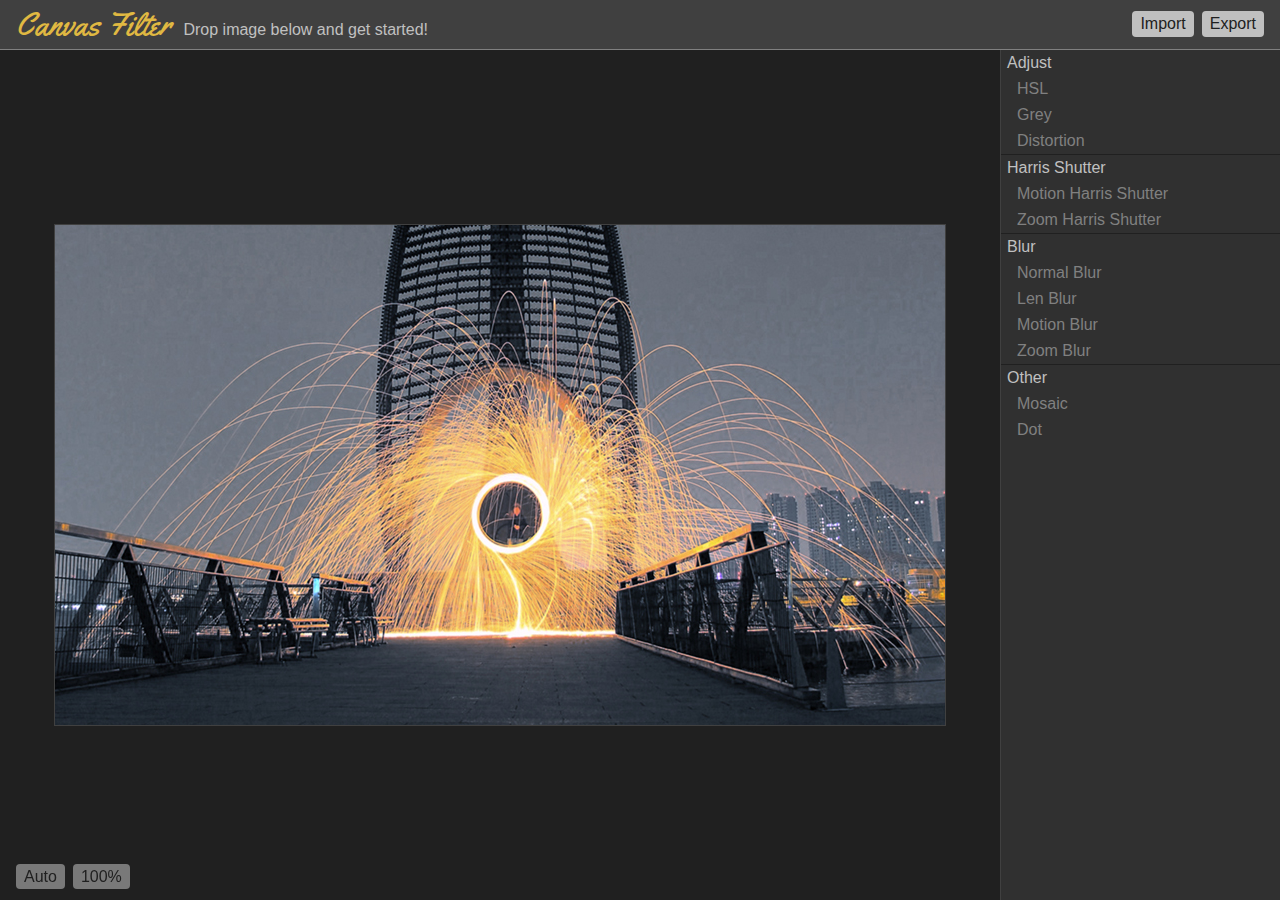
==== canvasfilter/index.html @ 86539001 "fix size = 3" ====
<!DOCTYPE html>
<html>
<head lang="en">
	<meta charset="UTF-8">
	<meta name="author" content="https://raven1996.github.io" />
	<title>Canvas Filter</title>
	<link href="css/style.css" type="text/css" rel="stylesheet"/>
	<link href="https://fonts.googleapis.com/css?family=Yellowtail" rel="stylesheet" /> 
</head>
<body>
	<div id="titlediv">
		<p id="title">Canvas Filter</p>
		<p id="instruction">Drop image below and get started!</p>
		<a id="export" onclick="exportImg()">Export</a>
		<a id="import" onclick="document.getElementById('importfile').click()">Import</a>
		<a id="saveimage" href="#" style="display:none"></a>
		<input id="importfile" style="display:none" type="file" onchange="importImg()"/>
	</div>
	<div id="belowdiv">
		<span id="imgspan">
			<div id="size">
				<a class="sizebuttom" onclick="setScaleType(1)">Auto</a><a class="sizebuttom" onclick="setScaleType(0)">100%</a>
			</div>
			<div id="drop" style="width: 100%; height: 100%;"></div>
			<canvas id="canvasshow"></canvas>
			<canvas id="canvashidden" style="display: none"></canvas>
		</span>
		<span id="ctrlspan">
			<p class="catagory">Adjust</p>
			<div class="filterdiv">
				<a class="applybuttom inactive" onclick="javascrpt:applyEffect();clickIndex(0)">apply</a>
				<p class="filtername" onclick="clickIndex(0)">HSL</p>
				<div class="ctrldiv inactive">
					<label>hue</label><input type="range" max="180" min="-180" step="1" class="div0" onchange="previewCanvas(0)" oninput="updateValues(0)"/><p class="num value0"></p><br />
					<label>saturation</label><input type="range" max="100" min="-100" step="1" class="div0" onchange="previewCanvas(0)"  oninput="updateValues(0)"/><p class="num value0"></p><br />
					<label>lightness</label><input type="range" max="100" min="-100" step="1" class="div0" onchange="previewCanvas(0)"  oninput="updateValues(0)"/><p class="num value0"></p>
				</div>
			</div>
			<div class="filterdiv">
				<a class="applybuttom inactive" onclick="applyEffect();clickIndex(1)">apply</a>
				<p class="filtername" onclick="clickIndex(1)">Grey</p>
				<div class="ctrldiv inactive">
				<label>type</label><select class="div1" onchange="previewCanvas(1)">   
					<option value="0">psychological</option>   
					<option value="1">arithmetical</option>   
				</select>
				</div>
			</div>
			<div class="filterdiv">
				<a class="applybuttom inactive" onclick="applyEffect();clickIndex(2)">apply</a>
				<p class="filtername" onclick="clickIndex(2)">Distortion</p>
				<div class="ctrldiv inactive">
					<label>strength</label><input type="range" max="0.5" min="-0.5" step="0.01" class="div2" onchange="previewCanvas(2)" oninput="updateValues(2)"/><p class="num value2"></p><br />
				</div>
			</div>
			<p class="catagory">Harris Shutter</p>
			<div class="filterdiv">
				<a class="applybuttom inactive" onclick="applyEffect();clickIndex(3)">apply</a>
				<p class="filtername" onclick="clickIndex(3)">Motion Harris Shutter</p>
				<div class="ctrldiv inactive">
					<label>length</label><input type="range" max="25" min="0" step="1" class="div3" onchange="previewCanvas(3)" oninput="updateValues(3)"/><p class="num value3"></p><br />
					<label>degree</label><input type="range" max="360" min="0" step="1" class="div3" onchange="previewCanvas(3)" oninput="updateValues(3)"/><p class="num value3"></p><br />
					<label>mask</label><select class="div3" onchange="previewCanvas(3)">   
						<option value="0">none</option>   
						<option value="1">round</option>
						<option value="2">horizontal</option>
						<option value="3">vertical</option>
					</select><br />
					<label class="center">X</label><input type="text" class="div3" onchange="previewCanvas(3)" /><label class="center">Y</label><input type="text" class="div3" onchange="previewCanvas(3)"/>
				</div>
			</div>
			<div class="filterdiv">
				<a class="applybuttom inactive" onclick="applyEffect();clickIndex(4)">apply</a>
				<p class="filtername" onclick="clickIndex(4)">Zoom Harris Shutter</p>
				<div class="ctrldiv inactive">
					<label>strength</label><input type="range" max="1" min="-1" step="0.01" class="div4" onchange="previewCanvas(4)" oninput="updateValues(4)"/><p class="num value4"></p><br />
					<label class="center">X</label><input type="text" class="div4" onchange="previewCanvas(4)" /><label class="center">Y</label><input type="text" class="div4" onchange="previewCanvas(4)"/>
				</div>
			</div>
			<p class="catagory">Blur</p>
			<div class="filterdiv">
				<a class="applybuttom inactive" onclick="applyEffect();clickIndex(5)">apply</a>
				<p class="filtername" onclick="clickIndex(5)">Normal Blur</p>
				<div class="ctrldiv inactive">
					<label>radius</label><input type="range" max="100" min="0" step="1" class="div5" onchange="previewCanvas(5)" oninput="updateValues(5)"/><p class="num value5"></p><br />
					<label title="lg(gamma)">brightness</label><input type="range" max="1" min="0" step="0.01" class="div5" onchange="previewCanvas(5)" oninput="updateValues(5)"/><p class="num value5"></p><br />
					<label>mask</label><select class="div5" onchange="previewCanvas(5)">   
						<option value="0">none</option>   
						<option value="1">round</option>
						<option value="2">horizontal</option>
						<option value="3">vertical</option>
					</select><br />
					<label>type</label><select class="div5" onchange="previewCanvas(5)">   
						<option value="0">triangular</option>   
						<option value="1">gaussian</option>
					</select><br />
					<label class="center">X</label><input type="text" class="div5" onchange="previewCanvas(5)" /><label class="center">Y</label><input type="text" class="div5" onchange="previewCanvas(5)"/>
				</div>
			</div>
			<div class="filterdiv">
				<a class="applybuttom inactive" onclick="applyEffect();clickIndex(6)">apply</a>
				<p class="filtername" onclick="clickIndex(6)">Len Blur</p>
				<div class="ctrldiv inactive">
					<label>radius</label><input type="range" max="25" min="0" step="1" class="div6" onchange="previewCanvas(6)" oninput="updateValues(6)"/><p class="num value6"></p><br />
					<label title="lg(gamma)">brightness</label><input type="range" max="1" min="0" step="0.01" class="div6" onchange="previewCanvas(6)" oninput="updateValues(6)"/><p class="num value6"></p><br />
					<label>mask</label><select class="div6" onchange="previewCanvas(6)">   
						<option value="0">none</option>   
						<option value="1">round</option>
						<option value="2">horizontal</option>
						<option value="3">vertical</option>
					</select><br />
					<label class="center">X</label><input type="text" class="div6" onchange="previewCanvas(6)" /><label class="center">Y</label><input type="text" class="div6" onchange="previewCanvas(6)"/>
				</div>
			</div>
			<div class="filterdiv">
				<a class="applybuttom inactive" onclick="applyEffect();clickIndex(7)">apply</a>
				<p class="filtername" onclick="clickIndex(7)">Motion Blur</p>
				<div class="ctrldiv inactive">
					<label>length</label><input type="range" max="100" min="0" step="1" class="div7" onchange="previewCanvas(7)" oninput="updateValues(7)"/><p class="num value7"></p><br />
					<label>degree</label><input type="range" max="180" min="0" step="1" class="div7" onchange="previewCanvas(7)" oninput="updateValues(7)"/><p class="num value7"></p><br />
					<label title="lg(gamma)">brightness</label><input type="range" max="1" min="0" step="0.01" class="div7" onchange="previewCanvas(7)" oninput="updateValues(7)"/><p class="num value7"></p><br />
					<label>mask</label><select class="div7" onchange="previewCanvas(7)">   
						<option value="0">none</option>   
						<option value="1">round</option>
						<option value="2">horizontal</option>
						<option value="3">vertical</option>
					</select><br />
					<label class="center">X</label><input type="text" class="div7" onchange="previewCanvas(7)" /><label class="center">Y</label><input type="text" class="div7" onchange="previewCanvas(7)"/>
				</div>
			</div>
			<div class="filterdiv">
				<a class="applybuttom inactive" onclick="applyEffect();clickIndex(8)">apply</a>
				<p class="filtername" onclick="clickIndex(8)">Zoom Blur</p>
				<div class="ctrldiv inactive">
					<label>strength</label><input type="range" max="1" min="0" step="0.01" class="div8" onchange="previewCanvas(8)" oninput="updateValues(8)"/><p class="num value8"></p><br />
					<label title="lg(gamma)">brightness</label><input type="range" max="1" min="0" step="0.01" class="div8" onchange="previewCanvas(8)" oninput="updateValues(8)"/><p class="num value8"></p><br />
					<label>type</label><select class="div8" onchange="previewCanvas(8)">   
						<option value="0">hard edge</option>   
						<option value="1">soft edge</option>
					</select><br />
					<label class="center">X</label><input type="text" class="div8" onchange="previewCanvas(8)" /><label class="center">Y</label><input type="text" class="div8" onchange="previewCanvas(8)"/>
				</div>
			</div>
			<p class="catagory">Other</p>
			<div class="filterdiv">
				<a class="applybuttom inactive" onclick="applyEffect();clickIndex(9)">apply</a>
				<p class="filtername" onclick="clickIndex(9)">Mosaic</p>
				<div class="ctrldiv inactive">
					<label>size</label><input type="range" max="100" min="1" step="1" class="div9" onchange="previewCanvas(9)" oninput="updateValues(9)"/><p class="num value9"></p><br />
					<label>type</label><select class="div9" onchange="previewCanvas(9)">   
						<option value="0">left-top</option>   
						<option value="1">block centered</option>
						<option value="2">cross centered</option>
					</select>
				</div>
			</div>
			<div class="filterdiv">
				<a class="applybuttom inactive" onclick="applyEffect();clickIndex(10)">apply</a>
				<p class="filtername" onclick="clickIndex(10)">Dot</p>
				<div class="ctrldiv inactive">
					<label title="even number is better">size</label><input type="range" max="20" min="2" step="1" class="div10" onchange="previewCanvas(10)" oninput="updateValues(10)"/><p class="num value10"></p><br />
					<label>type</label><select class="div10" onchange="previewCanvas(10)">   
						<option value="0">+++++</option>   
						<option value="1">×××××</option>
					</select>
				</div>
			</div>
		</span>
	</div>
	<script src="js/canvasfx.js"></script>
	<script src="js/interface.js"></script>
</body>
</html>
---- canvasfilter/css/style.css ----
body{
	background-color: #202020;
	color: #808080;
	font-family: Helvetica, Arial, sans-serif;
	margin: 0;
	height: 100%;
}

a, p, label{
	margin: 0;
	-webkit-user-select: none;
    -moz-user-select: none;
    -ms-user-select: none;
    user-select: none;
}

p{
	cursor: default;
}

a{
	text-decoration: none;
	color: #202020;
	padding: 4px 8px;
	border-radius: 4px;
	cursor: pointer;
}

#titlediv{
	width: 100%;
	height: 50px;
	padding: 3px 8px;
	border-bottom: 1px solid #808080;
	background-color: #404040;
	overflow: hidden;
	z-index: 10;
	box-sizing: border-box;
}

#title{
	font-family: 'Yellowtail', Helvetica, Arial, sans-serif;
	font-size: 32px;
	display: inline;
	color: #e0b942;
	margin: 0 8px;
}

#instruction{
	font-size: 1em;
	display: inline;
	color: #c0c0c0;
}

#export, #import{
	background-color: #c0c0c0;
	float: right;
	margin: 8px 8px auto 0px;
}

#export:hover, #import:hover{
	background-color: #e0b942;
}

#belowdiv{
	position: absolute;
    top: 50px;
    bottom: 0;
	width: 100%;
}

#imgspan{
	position: absolute;
    right: 280px;
	left: 0px;
	height: 100%;
	overflow: hidden;
}

#canvasshow{
	position: absolute;
	top: 50%;
	left: 50%;
	transform: translate(-50%, -50%);
	z-index: -10;
	border: #404040 1px solid;
	transition: width 0.2s, height 0.2s;
	-webkit-transition: width 0.2s, height 0.2s;
	-moz-transition: width 0.2s, height 0.2s;
	-o-transition: width 0.2s, height 0.2s;
}

#ctrlspan{
	width: 280px;
	height: 100%;
	background-color: #303030;
	margin: 0px;
	float: right;
	border-left: 1px solid #404040;
	overflow: hidden;
	box-sizing: border-box;
}

#size{
	position: absolute;
	bottom: 0;
	left: 8px;
	padding: 12px 8px 0px 0px;
	height: 32px;
}

.sizebuttom{
	background-color: rgba(255, 255, 255, 0.4);
	margin: auto 0px auto 8px;
	line-height: 12px;
	z-index: 10;
}

.sizebuttom:hover{
	background-color: rgba(255, 255, 255, 0.6);
}

.catagory{
	padding: 4px 6px 4px 6px;
	border-top: 1px solid #202020;
	color: #c0c0c0;
}

#ctrlspan p:first-child{
	border: none;
}

.filterdiv{
	width: 100%;
}

.filtername{
	padding: 4px 0px 4px 16px;
	cursor: pointer;
}

.filtername:hover{
	color: #e0b942;
}

.applybuttom{
	margin: 0px 16px;
	padding: 0;
	float: right;
	text-decoration: underline;
	color: #808080;
}

.applybuttom:hover{
	color: #c0c0c0;
}

.ctrldiv{
	width: 100%;
	padding: 4px 0px 4px 32px;
	background-color: #404040;
}

input[type="range"]{
	-webkit-appearance: none;
	-moz-appearance: none;
	appearance: none;
	background-color: rgba(0, 0, 0, 0);
	width: 120px;
	margin: 0px 4px -2px 4px;
	height: 12px;
}

input[type=range]::-webkit-slider-runnable-track {
	-webkit-appearance: none;
    height: 1px;
	margin-bottom: 0px;
    background-color: #808080;
}

input[type=range]::-moz-range-track {
	-moz-appearance: none;
    height: 1px;
	margin-bottom: 0px;
    background-color: #808080;
}

input[type=range]::-webkit-slider-thumb{
    -webkit-appearance: none;
    height: 14px;
    width: 14px;
    margin-top: -6px; /*使滑块超出轨道部分的偏移量相等*/
    background: #404040; 
    border-radius: 50%; /*外观设置为圆形*/
    border: solid 1px #808080; /*设置边框*/
}

input[type=range]::-moz-range-thumb{
    -moz-appearance:none;
    width: 12px;
	height: 12px;
    margin-top: -5px; /*使滑块超出轨道部分的偏移量相等*/
    background: #404040; 
    border-radius: 50%; /*外观设置为圆形*/
    border: solid 1px #808080; /*设置边框*/
}

input[type=range]:focus{
    outline: none;
}

input[type=text]
{
	outline: none;
	color: #808080;
	background-color: #404040;
	font-family: Helvetica, Arial, sans-serif;
	font-size: 16px;
	border: solid 1px #808080;
	width: 56px;
	padding: 1px 4px;
	margin: 0px 24px 0px 0px;
}

label{
	width: 72px;
	line-height: 16px;
	padding: 4px 0px;
	display: inline-block;
}

.center{
	width: 24px;
	line-height: 16px;
	padding: 4px 0px;
	display: inline-block;
}

.num{
	width: 36px;
	text-align: center;
	display: inline-block;
}

.inactive{
	display: none;
}

.hover{
	background-color: rgba(255, 255, 255, 0.1);
}

select{
	color: #808080;
	background-color: #404040;
	font-family: Helvetica, Arial, sans-serif;
	font-size: 16px;
	border: solid 1px #808080;
	width: 150px;
	margin: 0px 6px 0px 6px;
}

select:focus{
    outline: none;
}
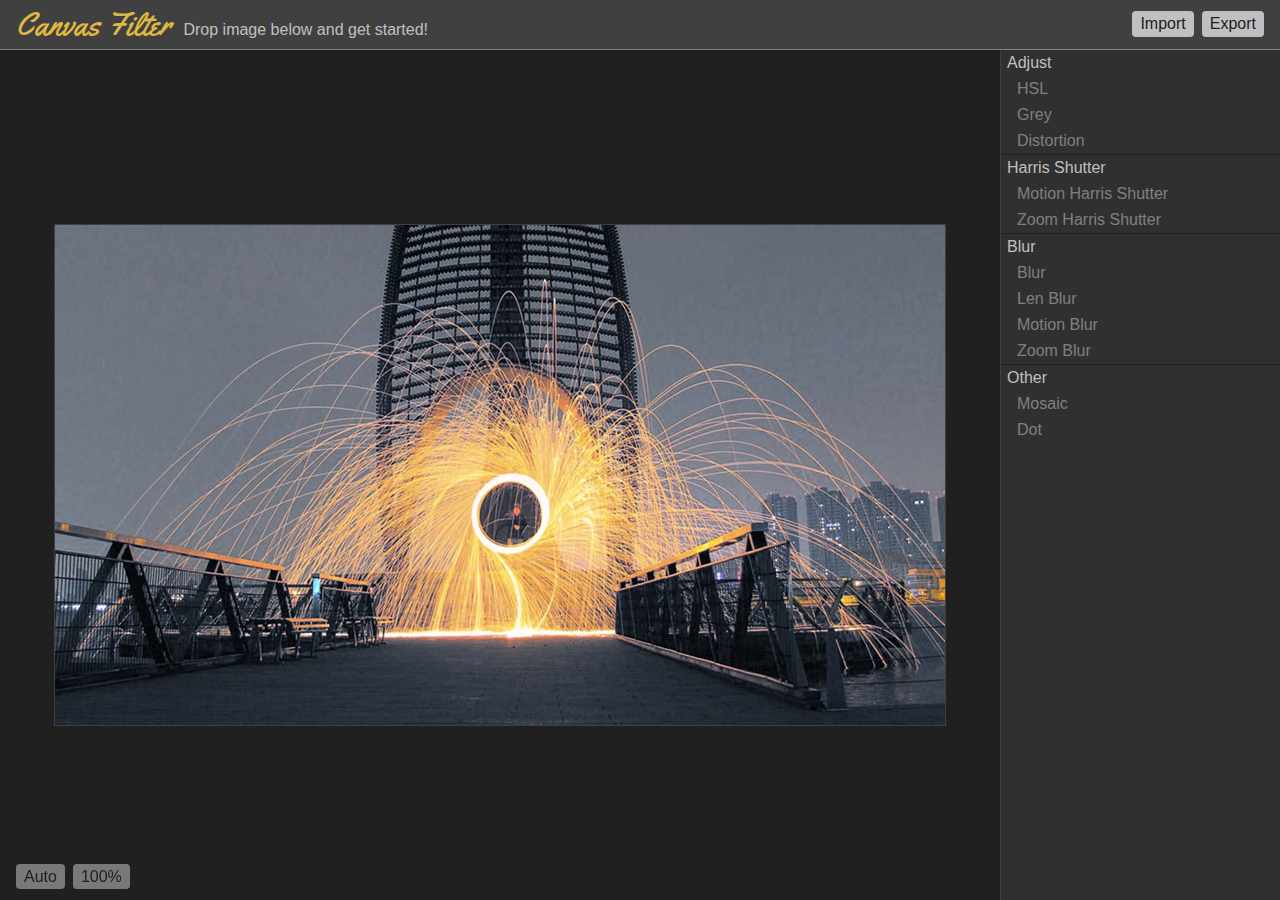
==== commit 9bae5808: "big update" ====
--- a/canvasfilter/index.html
+++ b/canvasfilter/index.html
@@ -28,7 +28,7 @@
 		<span id="ctrlspan">
 			<p class="catagory">Adjust</p>
 			<div class="filterdiv">
-				<a class="applybuttom inactive" onclick="javascrpt:applyEffect();clickIndex(0)">apply</a>
+				<a class="applybuttom inactive" onclick="javascrpt:applyEffect();resetValues(0);clickIndex(0)">apply</a>
 				<p class="filtername" onclick="clickIndex(0)">HSL</p>
 				<div class="ctrldiv inactive">
 					<label>hue</label><input type="range" max="180" min="-180" step="1" class="div0" onchange="previewCanvas(0)" oninput="updateValues(0)"/><p class="num value0"></p><br />
@@ -37,7 +37,7 @@
 				</div>
 			</div>
 			<div class="filterdiv">
-				<a class="applybuttom inactive" onclick="applyEffect();clickIndex(1)">apply</a>
+				<a class="applybuttom inactive" onclick="applyEffect();resetValues(1);clickIndex(1)">apply</a>
 				<p class="filtername" onclick="clickIndex(1)">Grey</p>
 				<div class="ctrldiv inactive">
 				<label>type</label><select class="div1" onchange="previewCanvas(1)">   
@@ -47,7 +47,7 @@
 				</div>
 			</div>
 			<div class="filterdiv">
-				<a class="applybuttom inactive" onclick="applyEffect();clickIndex(2)">apply</a>
+				<a class="applybuttom inactive" onclick="applyEffect();resetValues(2);clickIndex(2)">apply</a>
 				<p class="filtername" onclick="clickIndex(2)">Distortion</p>
 				<div class="ctrldiv inactive">
 					<label>strength</label><input type="range" max="0.5" min="-0.5" step="0.01" class="div2" onchange="previewCanvas(2)" oninput="updateValues(2)"/><p class="num value2"></p><br />
@@ -55,10 +55,10 @@
 			</div>
 			<p class="catagory">Harris Shutter</p>
 			<div class="filterdiv">
-				<a class="applybuttom inactive" onclick="applyEffect();clickIndex(3)">apply</a>
+				<a class="applybuttom inactive" onclick="applyEffect();resetValues(3);clickIndex(3)">apply</a>
 				<p class="filtername" onclick="clickIndex(3)">Motion Harris Shutter</p>
 				<div class="ctrldiv inactive">
-					<label>length</label><input type="range" max="25" min="0" step="1" class="div3" onchange="previewCanvas(3)" oninput="updateValues(3)"/><p class="num value3"></p><br />
+					<label>length</label><input type="range" max="25" min="1" step="1" class="div3" onchange="previewCanvas(3)" oninput="updateValues(3)"/><p class="num value3"></p><br />
 					<label>degree</label><input type="range" max="360" min="0" step="1" class="div3" onchange="previewCanvas(3)" oninput="updateValues(3)"/><p class="num value3"></p><br />
 					<label>mask</label><select class="div3" onchange="previewCanvas(3)">   
 						<option value="0">none</option>   
@@ -70,7 +70,7 @@
 				</div>
 			</div>
 			<div class="filterdiv">
-				<a class="applybuttom inactive" onclick="applyEffect();clickIndex(4)">apply</a>
+				<a class="applybuttom inactive" onclick="applyEffect();resetValues(4);clickIndex(4)">apply</a>
 				<p class="filtername" onclick="clickIndex(4)">Zoom Harris Shutter</p>
 				<div class="ctrldiv inactive">
 					<label>strength</label><input type="range" max="1" min="-1" step="0.01" class="div4" onchange="previewCanvas(4)" oninput="updateValues(4)"/><p class="num value4"></p><br />
@@ -79,11 +79,11 @@
 			</div>
 			<p class="catagory">Blur</p>
 			<div class="filterdiv">
-				<a class="applybuttom inactive" onclick="applyEffect();clickIndex(5)">apply</a>
-				<p class="filtername" onclick="clickIndex(5)">Normal Blur</p>
+				<a class="applybuttom inactive" onclick="applyEffect();resetValues(5);clickIndex(5)">apply</a>
+				<p class="filtername" onclick="clickIndex(5)">Blur</p>
 				<div class="ctrldiv inactive">
-					<label>radius</label><input type="range" max="100" min="0" step="1" class="div5" onchange="previewCanvas(5)" oninput="updateValues(5)"/><p class="num value5"></p><br />
-					<label title="lg(gamma)">brightness</label><input type="range" max="1" min="0" step="0.01" class="div5" onchange="previewCanvas(5)" oninput="updateValues(5)"/><p class="num value5"></p><br />
+					<label>radius</label><input type="range" max="100" min="1" step="1" class="div5" onchange="previewCanvas(5)" oninput="updateValues(5)"/><p class="num value5"></p><br />
+					<label>gamma</label><input type="range" max="5" min="1" step="0.1" class="div5" onchange="previewCanvas(5)" oninput="updateValues(5)"/><p class="num value5"></p><br />
 					<label>mask</label><select class="div5" onchange="previewCanvas(5)">   
 						<option value="0">none</option>   
 						<option value="1">round</option>
@@ -91,18 +91,19 @@
 						<option value="3">vertical</option>
 					</select><br />
 					<label>type</label><select class="div5" onchange="previewCanvas(5)">   
-						<option value="0">triangular</option>   
-						<option value="1">gaussian</option>
+						<option value="0">boxy</option>   
+						<option value="1">triangular</option>
+						<option value="2">gaussian</option>
 					</select><br />
 					<label class="center">X</label><input type="text" class="div5" onchange="previewCanvas(5)" /><label class="center">Y</label><input type="text" class="div5" onchange="previewCanvas(5)"/>
 				</div>
 			</div>
 			<div class="filterdiv">
-				<a class="applybuttom inactive" onclick="applyEffect();clickIndex(6)">apply</a>
+				<a class="applybuttom inactive" onclick="applyEffect();resetValues(6);clickIndex(6)">apply</a>
 				<p class="filtername" onclick="clickIndex(6)">Len Blur</p>
 				<div class="ctrldiv inactive">
-					<label>radius</label><input type="range" max="25" min="0" step="1" class="div6" onchange="previewCanvas(6)" oninput="updateValues(6)"/><p class="num value6"></p><br />
-					<label title="lg(gamma)">brightness</label><input type="range" max="1" min="0" step="0.01" class="div6" onchange="previewCanvas(6)" oninput="updateValues(6)"/><p class="num value6"></p><br />
+					<label>radius</label><input type="range" max="25" min="1" step="1" class="div6" onchange="previewCanvas(6)" oninput="updateValues(6)"/><p class="num value6"></p><br />
+					<label>gamma</label><input type="range" max="5" min="1" step="0.1" class="div6" onchange="previewCanvas(6)" oninput="updateValues(6)"/><p class="num value6"></p><br />
 					<label>mask</label><select class="div6" onchange="previewCanvas(6)">   
 						<option value="0">none</option>   
 						<option value="1">round</option>
@@ -113,12 +114,12 @@
 				</div>
 			</div>
 			<div class="filterdiv">
-				<a class="applybuttom inactive" onclick="applyEffect();clickIndex(7)">apply</a>
+				<a class="applybuttom inactive" onclick="applyEffect();resetValues(7);clickIndex(7)">apply</a>
 				<p class="filtername" onclick="clickIndex(7)">Motion Blur</p>
 				<div class="ctrldiv inactive">
-					<label>length</label><input type="range" max="100" min="0" step="1" class="div7" onchange="previewCanvas(7)" oninput="updateValues(7)"/><p class="num value7"></p><br />
+					<label>length</label><input type="range" max="100" min="1" step="1" class="div7" onchange="previewCanvas(7)" oninput="updateValues(7)"/><p class="num value7"></p><br />
 					<label>degree</label><input type="range" max="180" min="0" step="1" class="div7" onchange="previewCanvas(7)" oninput="updateValues(7)"/><p class="num value7"></p><br />
-					<label title="lg(gamma)">brightness</label><input type="range" max="1" min="0" step="0.01" class="div7" onchange="previewCanvas(7)" oninput="updateValues(7)"/><p class="num value7"></p><br />
+					<label>gamma</label><input type="range" max="5" min="1" step="0.1" class="div7" onchange="previewCanvas(7)" oninput="updateValues(7)"/><p class="num value7"></p><br />
 					<label>mask</label><select class="div7" onchange="previewCanvas(7)">   
 						<option value="0">none</option>   
 						<option value="1">round</option>
@@ -129,11 +130,11 @@
 				</div>
 			</div>
 			<div class="filterdiv">
-				<a class="applybuttom inactive" onclick="applyEffect();clickIndex(8)">apply</a>
+				<a class="applybuttom inactive" onclick="applyEffect();resetValues(8);clickIndex(8)">apply</a>
 				<p class="filtername" onclick="clickIndex(8)">Zoom Blur</p>
 				<div class="ctrldiv inactive">
 					<label>strength</label><input type="range" max="1" min="0" step="0.01" class="div8" onchange="previewCanvas(8)" oninput="updateValues(8)"/><p class="num value8"></p><br />
-					<label title="lg(gamma)">brightness</label><input type="range" max="1" min="0" step="0.01" class="div8" onchange="previewCanvas(8)" oninput="updateValues(8)"/><p class="num value8"></p><br />
+					<label>gamma</label><input type="range" max="5" min="1" step="0.1" class="div8" onchange="previewCanvas(8)" oninput="updateValues(8)"/><p class="num value8"></p><br />
 					<label>type</label><select class="div8" onchange="previewCanvas(8)">   
 						<option value="0">hard edge</option>   
 						<option value="1">soft edge</option>
@@ -143,10 +144,11 @@
 			</div>
 			<p class="catagory">Other</p>
 			<div class="filterdiv">
-				<a class="applybuttom inactive" onclick="applyEffect();clickIndex(9)">apply</a>
+				<a class="applybuttom inactive" onclick="applyEffect();resetValues(9);clickIndex(9)">apply</a>
 				<p class="filtername" onclick="clickIndex(9)">Mosaic</p>
 				<div class="ctrldiv inactive">
 					<label>size</label><input type="range" max="100" min="1" step="1" class="div9" onchange="previewCanvas(9)" oninput="updateValues(9)"/><p class="num value9"></p><br />
+					<label>gamma</label><input type="range" max="5" min="1" step="0.1" class="div9" onchange="previewCanvas(9)" oninput="updateValues(9)"/><p class="num value9"></p><br />
 					<label>type</label><select class="div9" onchange="previewCanvas(9)">   
 						<option value="0">left-top</option>   
 						<option value="1">block centered</option>
@@ -155,7 +157,7 @@
 				</div>
 			</div>
 			<div class="filterdiv">
-				<a class="applybuttom inactive" onclick="applyEffect();clickIndex(10)">apply</a>
+				<a class="applybuttom inactive" onclick="applyEffect();resetValues(10);clickIndex(10)">apply</a>
 				<p class="filtername" onclick="clickIndex(10)">Dot</p>
 				<div class="ctrldiv inactive">
 					<label title="even number is better">size</label><input type="range" max="20" min="2" step="1" class="div10" onchange="previewCanvas(10)" oninput="updateValues(10)"/><p class="num value10"></p><br />
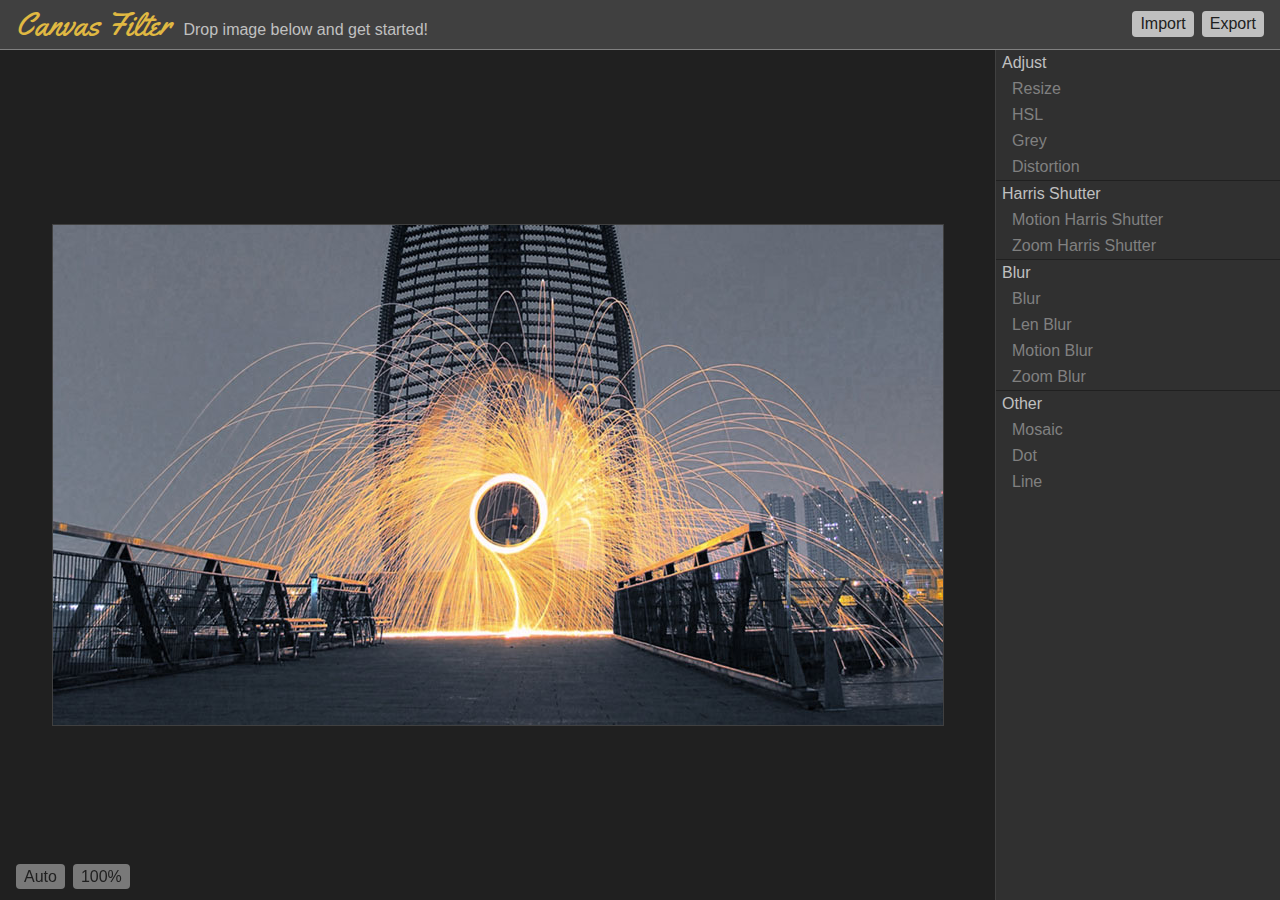
==== commit b86e4f29: "Resize Function" ====
--- a/canvasfilter/index.html
+++ b/canvasfilter/index.html
@@ -28,142 +28,163 @@
 		<span id="ctrlspan">
 			<p class="catagory">Adjust</p>
 			<div class="filterdiv">
-				<a class="applybuttom inactive" onclick="javascrpt:applyEffect();resetValues(0);clickIndex(0)">apply</a>
-				<p class="filtername" onclick="clickIndex(0)">HSL</p>
+				<a class="applybuttom inactive" onclick="applyEffect();resetValues(0);clickIndex(0)">apply</a>
+				<p class="filtername" onclick="clickIndex(0)">Resize</p>
 				<div class="ctrldiv inactive">
-					<label>hue</label><input type="range" max="180" min="-180" step="1" class="div0" onchange="previewCanvas(0)" oninput="updateValues(0)"/><p class="num value0"></p><br />
-					<label>saturation</label><input type="range" max="100" min="-100" step="1" class="div0" onchange="previewCanvas(0)"  oninput="updateValues(0)"/><p class="num value0"></p><br />
-					<label>lightness</label><input type="range" max="100" min="-100" step="1" class="div0" onchange="previewCanvas(0)"  oninput="updateValues(0)"/><p class="num value0"></p>
+					<label class="center">W</label><input type="text" class="div0" onchange="updateWH(0);previewCanvas(0)" /><label class="center">H</label><input type="text" class="div0" onchange="updateWH(1);previewCanvas(0)"/><br />
+					<label>gamma</label><input type="range" max="5" min="0.2" step="0.1" class="div0" onchange="previewCanvas(0)" oninput="updateValues(0)"/><p class="num value0"></p>
 				</div>
 			</div>
 			<div class="filterdiv">
 				<a class="applybuttom inactive" onclick="applyEffect();resetValues(1);clickIndex(1)">apply</a>
-				<p class="filtername" onclick="clickIndex(1)">Grey</p>
+				<p class="filtername" onclick="clickIndex(1)">HSL</p>
 				<div class="ctrldiv inactive">
-				<label>type</label><select class="div1" onchange="previewCanvas(1)">   
-					<option value="0">psychological</option>   
-					<option value="1">arithmetical</option>   
+					<label>hue</label><input type="range" max="180" min="-180" step="1" class="div1" onchange="previewCanvas(1)" oninput="updateValues(1)"/><p class="num value1"></p><br />
+					<label>saturation</label><input type="range" max="100" min="-100" step="1" class="div1" onchange="previewCanvas(1)"  oninput="updateValues(1)"/><p class="num value1"></p><br />
+					<label>lightness</label><input type="range" max="100" min="-100" step="1" class="div1" onchange="previewCanvas(1)"  oninput="updateValues(1)"/><p class="num value1"></p>
+				</div>
+			</div>
+			<div class="filterdiv">
+				<a class="applybuttom inactive" onclick="applyEffect();resetValues(2);clickIndex(2)">apply</a>
+				<p class="filtername" onclick="clickIndex(2)">Grey</p>
+				<div class="ctrldiv inactive">
+				<label>type</label><select class="div2" onchange="previewCanvas(2)">   
+					<option value="0">psychological</option>
+					<option value="1">arithmetical</option>
 				</select>
 				</div>
 			</div>
 			<div class="filterdiv">
-				<a class="applybuttom inactive" onclick="applyEffect();resetValues(2);clickIndex(2)">apply</a>
-				<p class="filtername" onclick="clickIndex(2)">Distortion</p>
+				<a class="applybuttom inactive" onclick="applyEffect();resetValues(3);clickIndex(3)">apply</a>
+				<p class="filtername" onclick="clickIndex(3)">Distortion</p>
 				<div class="ctrldiv inactive">
-					<label>strength</label><input type="range" max="0.5" min="-0.5" step="0.01" class="div2" onchange="previewCanvas(2)" oninput="updateValues(2)"/><p class="num value2"></p><br />
+					<label>strength</label><input type="range" max="0.5" min="-0.5" step="0.01" class="div3" onchange="previewCanvas(3)" oninput="updateValues(3)"/><p class="num value3"></p><br />
 				</div>
 			</div>
 			<p class="catagory">Harris Shutter</p>
 			<div class="filterdiv">
-				<a class="applybuttom inactive" onclick="applyEffect();resetValues(3);clickIndex(3)">apply</a>
-				<p class="filtername" onclick="clickIndex(3)">Motion Harris Shutter</p>
+				<a class="applybuttom inactive" onclick="applyEffect();resetValues(4);clickIndex(4)">apply</a>
+				<p class="filtername" onclick="clickIndex(4)">Motion Harris Shutter</p>
 				<div class="ctrldiv inactive">
-					<label>length</label><input type="range" max="25" min="1" step="1" class="div3" onchange="previewCanvas(3)" oninput="updateValues(3)"/><p class="num value3"></p><br />
-					<label>degree</label><input type="range" max="360" min="0" step="1" class="div3" onchange="previewCanvas(3)" oninput="updateValues(3)"/><p class="num value3"></p><br />
-					<label>mask</label><select class="div3" onchange="previewCanvas(3)">   
-						<option value="0">none</option>   
+					<label>length</label><input type="range" max="25" min="1" step="1" class="div4" onchange="previewCanvas(4)" oninput="updateValues(4)"/><p class="num value4"></p><br />
+					<label>degree</label><input type="range" max="360" min="0" step="1" class="div4" onchange="previewCanvas(4)" oninput="updateValues(4)"/><p class="num value4"></p><br />
+					<label>mask</label><select class="div4" onchange="previewCanvas(4)">   
+						<option value="0">none</option>
 						<option value="1">round</option>
 						<option value="2">horizontal</option>
 						<option value="3">vertical</option>
 					</select><br />
-					<label class="center">X</label><input type="text" class="div3" onchange="previewCanvas(3)" /><label class="center">Y</label><input type="text" class="div3" onchange="previewCanvas(3)"/>
+					<label class="center">X</label><input type="text" class="div4" onchange="updateValues(4);previewCanvas(4)" /><label class="center">Y</label><input type="text" class="div4" onchange="updateValues(4);previewCanvas(4)"/>
 				</div>
 			</div>
 			<div class="filterdiv">
-				<a class="applybuttom inactive" onclick="applyEffect();resetValues(4);clickIndex(4)">apply</a>
-				<p class="filtername" onclick="clickIndex(4)">Zoom Harris Shutter</p>
+				<a class="applybuttom inactive" onclick="applyEffect();resetValues(5);clickIndex(5)">apply</a>
+				<p class="filtername" onclick="clickIndex(5)">Zoom Harris Shutter</p>
 				<div class="ctrldiv inactive">
-					<label>strength</label><input type="range" max="1" min="-1" step="0.01" class="div4" onchange="previewCanvas(4)" oninput="updateValues(4)"/><p class="num value4"></p><br />
-					<label class="center">X</label><input type="text" class="div4" onchange="previewCanvas(4)" /><label class="center">Y</label><input type="text" class="div4" onchange="previewCanvas(4)"/>
+					<label>strength</label><input type="range" max="1" min="-1" step="0.01" class="div5" onchange="previewCanvas(5)" oninput="updateValues(5)"/><p class="num value5"></p><br />
+					<label class="center">X</label><input type="text" class="div5" onchange="updateValues(5);previewCanvas(5)" /><label class="center">Y</label><input type="text" class="div5" onchange="updateValues(5);previewCanvas(5)"/>
 				</div>
 			</div>
 			<p class="catagory">Blur</p>
 			<div class="filterdiv">
-				<a class="applybuttom inactive" onclick="applyEffect();resetValues(5);clickIndex(5)">apply</a>
-				<p class="filtername" onclick="clickIndex(5)">Blur</p>
+				<a class="applybuttom inactive" onclick="applyEffect();resetValues(6);clickIndex(6)">apply</a>
+				<p class="filtername" onclick="clickIndex(6)">Blur</p>
 				<div class="ctrldiv inactive">
-					<label>radius</label><input type="range" max="100" min="1" step="1" class="div5" onchange="previewCanvas(5)" oninput="updateValues(5)"/><p class="num value5"></p><br />
-					<label>gamma</label><input type="range" max="5" min="1" step="0.1" class="div5" onchange="previewCanvas(5)" oninput="updateValues(5)"/><p class="num value5"></p><br />
-					<label>mask</label><select class="div5" onchange="previewCanvas(5)">   
-						<option value="0">none</option>   
+					<label>radius</label><input type="range" max="100" min="1" step="1" class="div6" onchange="previewCanvas(6)" oninput="updateValues(6)"/><p class="num value6"></p><br />
+					<label>gamma</label><input type="range" max="5" min="0.2" step="0.1" class="div6" onchange="previewCanvas(6)" oninput="updateValues(6)"/><p class="num value6"></p><br />
+					<label>mask</label><select class="div6" onchange="previewCanvas(6)">   
+						<option value="0">none</option>
 						<option value="1">round</option>
 						<option value="2">horizontal</option>
 						<option value="3">vertical</option>
 					</select><br />
-					<label>type</label><select class="div5" onchange="previewCanvas(5)">   
-						<option value="0">boxy</option>   
+					<label>type</label><select class="div6" onchange="previewCanvas(6)">   
+						<option value="0">boxy</option>
 						<option value="1">triangular</option>
 						<option value="2">gaussian</option>
 					</select><br />
-					<label class="center">X</label><input type="text" class="div5" onchange="previewCanvas(5)" /><label class="center">Y</label><input type="text" class="div5" onchange="previewCanvas(5)"/>
+					<label class="center">X</label><input type="text" class="div6" onchange="updateValues(6);previewCanvas(6)" /><label class="center">Y</label><input type="text" class="div6" onchange="updateValues(6);previewCanvas(6)"/>
 				</div>
 			</div>
 			<div class="filterdiv">
-				<a class="applybuttom inactive" onclick="applyEffect();resetValues(6);clickIndex(6)">apply</a>
-				<p class="filtername" onclick="clickIndex(6)">Len Blur</p>
+				<a class="applybuttom inactive" onclick="applyEffect();resetValues(7);clickIndex(7)">apply</a>
+				<p class="filtername" onclick="clickIndex(7)">Len Blur</p>
 				<div class="ctrldiv inactive">
-					<label>radius</label><input type="range" max="25" min="1" step="1" class="div6" onchange="previewCanvas(6)" oninput="updateValues(6)"/><p class="num value6"></p><br />
-					<label>gamma</label><input type="range" max="5" min="1" step="0.1" class="div6" onchange="previewCanvas(6)" oninput="updateValues(6)"/><p class="num value6"></p><br />
-					<label>mask</label><select class="div6" onchange="previewCanvas(6)">   
-						<option value="0">none</option>   
+					<label>radius</label><input type="range" max="25" min="1" step="1" class="div7" onchange="previewCanvas(7)" oninput="updateValues(7)"/><p class="num value7"></p><br />
+					<label>gamma</label><input type="range" max="5" min="0.2" step="0.1" class="div7" onchange="previewCanvas(7)" oninput="updateValues(7)"/><p class="num value7"></p><br />
+					<label>mask</label><select class="div7" onchange="previewCanvas(7)">   
+						<option value="0">none</option>
 						<option value="1">round</option>
 						<option value="2">horizontal</option>
 						<option value="3">vertical</option>
 					</select><br />
-					<label class="center">X</label><input type="text" class="div6" onchange="previewCanvas(6)" /><label class="center">Y</label><input type="text" class="div6" onchange="previewCanvas(6)"/>
+					<label class="center">X</label><input type="text" class="div7" onchange="updateValues(7);previewCanvas(7)" /><label class="center">Y</label><input type="text" class="div7" onchange="updateValues(7);previewCanvas(7)"/>
 				</div>
 			</div>
 			<div class="filterdiv">
-				<a class="applybuttom inactive" onclick="applyEffect();resetValues(7);clickIndex(7)">apply</a>
-				<p class="filtername" onclick="clickIndex(7)">Motion Blur</p>
+				<a class="applybuttom inactive" onclick="applyEffect();resetValues(8);clickIndex(8)">apply</a>
+				<p class="filtername" onclick="clickIndex(8)">Motion Blur</p>
 				<div class="ctrldiv inactive">
-					<label>length</label><input type="range" max="100" min="1" step="1" class="div7" onchange="previewCanvas(7)" oninput="updateValues(7)"/><p class="num value7"></p><br />
-					<label>degree</label><input type="range" max="180" min="0" step="1" class="div7" onchange="previewCanvas(7)" oninput="updateValues(7)"/><p class="num value7"></p><br />
-					<label>gamma</label><input type="range" max="5" min="1" step="0.1" class="div7" onchange="previewCanvas(7)" oninput="updateValues(7)"/><p class="num value7"></p><br />
-					<label>mask</label><select class="div7" onchange="previewCanvas(7)">   
-						<option value="0">none</option>   
+					<label>length</label><input type="range" max="100" min="1" step="1" class="div8" onchange="previewCanvas(8)" oninput="updateValues(8)"/><p class="num value8"></p><br />
+					<label>degree</label><input type="range" max="180" min="0" step="1" class="div8" onchange="previewCanvas(8)" oninput="updateValues(8)"/><p class="num value8"></p><br />
+					<label>gamma</label><input type="range" max="5" min="0.2" step="0.1" class="div8" onchange="previewCanvas(8)" oninput="updateValues(8)"/><p class="num value8"></p><br />
+					<label>mask</label><select class="div8" onchange="previewCanvas(8)">   
+						<option value="0">none</option>
 						<option value="1">round</option>
 						<option value="2">horizontal</option>
 						<option value="3">vertical</option>
 					</select><br />
-					<label class="center">X</label><input type="text" class="div7" onchange="previewCanvas(7)" /><label class="center">Y</label><input type="text" class="div7" onchange="previewCanvas(7)"/>
+					<label class="center">X</label><input type="text" class="div8" onchange="updateValues(8);previewCanvas(8)" /><label class="center">Y</label><input type="text" class="div8" onchange="updateValues(8);previewCanvas(8)"/>
 				</div>
 			</div>
 			<div class="filterdiv">
-				<a class="applybuttom inactive" onclick="applyEffect();resetValues(8);clickIndex(8)">apply</a>
-				<p class="filtername" onclick="clickIndex(8)">Zoom Blur</p>
+				<a class="applybuttom inactive" onclick="applyEffect();resetValues(9);clickIndex(9)">apply</a>
+				<p class="filtername" onclick="clickIndex(9)">Zoom Blur</p>
 				<div class="ctrldiv inactive">
-					<label>strength</label><input type="range" max="1" min="0" step="0.01" class="div8" onchange="previewCanvas(8)" oninput="updateValues(8)"/><p class="num value8"></p><br />
-					<label>gamma</label><input type="range" max="5" min="1" step="0.1" class="div8" onchange="previewCanvas(8)" oninput="updateValues(8)"/><p class="num value8"></p><br />
-					<label>type</label><select class="div8" onchange="previewCanvas(8)">   
-						<option value="0">hard edge</option>   
+					<label>strength</label><input type="range" max="1" min="0" step="0.01" class="div9" onchange="previewCanvas(9)" oninput="updateValues(9)"/><p class="num value9"></p><br />
+					<label>gamma</label><input type="range" max="5" min="0.2" step="0.1" class="div9" onchange="previewCanvas(9)" oninput="updateValues(9)"/><p class="num value9"></p><br />
+					<label>type</label><select class="div9" onchange="previewCanvas(9)">   
+						<option value="0">hard edge</option>
 						<option value="1">soft edge</option>
 					</select><br />
-					<label class="center">X</label><input type="text" class="div8" onchange="previewCanvas(8)" /><label class="center">Y</label><input type="text" class="div8" onchange="previewCanvas(8)"/>
+					<label class="center">X</label><input type="text" class="div9" onchange="updateValues(9);previewCanvas(9)" /><label class="center">Y</label><input type="text" class="div9" onchange="updateValues(9);previewCanvas(9)"/>
 				</div>
 			</div>
 			<p class="catagory">Other</p>
 			<div class="filterdiv">
-				<a class="applybuttom inactive" onclick="applyEffect();resetValues(9);clickIndex(9)">apply</a>
-				<p class="filtername" onclick="clickIndex(9)">Mosaic</p>
+				<a class="applybuttom inactive" onclick="applyEffect();resetValues(10);clickIndex(10)">apply</a>
+				<p class="filtername" onclick="clickIndex(10)">Mosaic</p>
 				<div class="ctrldiv inactive">
-					<label>size</label><input type="range" max="100" min="1" step="1" class="div9" onchange="previewCanvas(9)" oninput="updateValues(9)"/><p class="num value9"></p><br />
-					<label>gamma</label><input type="range" max="5" min="1" step="0.1" class="div9" onchange="previewCanvas(9)" oninput="updateValues(9)"/><p class="num value9"></p><br />
-					<label>type</label><select class="div9" onchange="previewCanvas(9)">   
-						<option value="0">left-top</option>   
+					<label>size</label><input type="range" max="100" min="1" step="1" class="div10" onchange="previewCanvas(10)" oninput="updateValues(10)"/><p class="num value10"></p><br />
+					<label>gamma</label><input type="range" max="5" min="0.2" step="0.1" class="div10" onchange="previewCanvas(10)" oninput="updateValues(10)"/><p class="num value10"></p><br />
+					<label>type</label><select class="div10" onchange="previewCanvas(10)">   
+						<option value="0">left-top</option>
 						<option value="1">block centered</option>
 						<option value="2">cross centered</option>
 					</select>
 				</div>
 			</div>
 			<div class="filterdiv">
-				<a class="applybuttom inactive" onclick="applyEffect();resetValues(10);clickIndex(10)">apply</a>
-				<p class="filtername" onclick="clickIndex(10)">Dot</p>
+				<a class="applybuttom inactive" onclick="applyEffect();resetValues(11);clickIndex(11)">apply</a>
+				<p class="filtername" onclick="clickIndex(11)">Dot</p>
 				<div class="ctrldiv inactive">
-					<label title="even number is better">size</label><input type="range" max="20" min="2" step="1" class="div10" onchange="previewCanvas(10)" oninput="updateValues(10)"/><p class="num value10"></p><br />
-					<label>type</label><select class="div10" onchange="previewCanvas(10)">   
-						<option value="0">+++++</option>   
+					<label title="even number is better">size</label><input type="range" max="20" min="2" step="1" class="div11" onchange="previewCanvas(11)" oninput="updateValues(11)"/><p class="num value11"></p><br />
+					<label>type</label><select class="div11" onchange="previewCanvas(11)">   
+						<option value="0">+++++</option>
 						<option value="1">×××××</option>
+					</select>
+				</div>
+			</div>
+			<div class="filterdiv">
+				<a class="applybuttom inactive" onclick="applyEffect();resetValues(12);clickIndex(12)">apply</a>
+				<p class="filtername" onclick="clickIndex(12)">Line</p>
+				<div class="ctrldiv inactive">
+					<label title="even number is better">size</label><input type="range" max="20" min="2" step="1" class="div12" onchange="previewCanvas(12)" oninput="updateValues(12)"/><p class="num value12"></p><br />
+					<label>type</label><select class="div12" onchange="previewCanvas(12)">   
+						<option value="0">0°</option>
+						<option value="1">45°</option>
+						<option value="2">90°</option>
+						<option value="3">135°</option>
 					</select>
 				</div>
 			</div>
--- a/canvasfilter/css/style.css
+++ b/canvasfilter/css/style.css
@@ -70,7 +70,7 @@
 
 #imgspan{
 	position: absolute;
-    right: 280px;
+    right: 285px;
 	left: 0px;
 	height: 100%;
 	overflow: hidden;
@@ -90,7 +90,7 @@
 }
 
 #ctrlspan{
-	width: 280px;
+	width: 285px;
 	height: 100%;
 	background-color: #303030;
 	margin: 0px;
@@ -143,8 +143,7 @@
 }
 
 .applybuttom{
-	margin: 0px 16px;
-	padding: 0;
+	padding: 0px 16px;
 	float: right;
 	text-decoration: underline;
 	color: #808080;
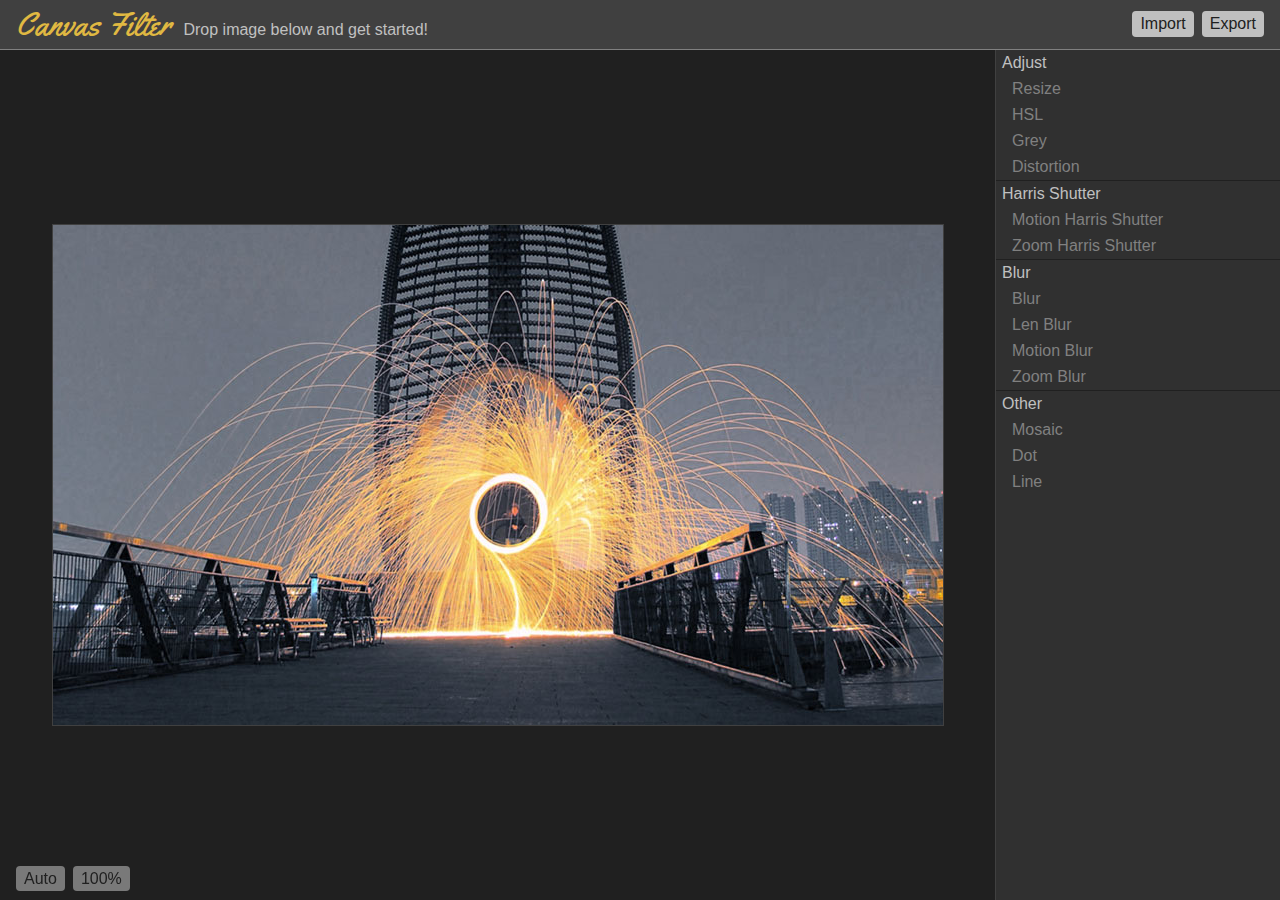
==== commit 8939cdb6: "small issues" ====
--- a/canvasfilter/index.html
+++ b/canvasfilter/index.html
@@ -21,7 +21,7 @@
 			<div id="size">
 				<a class="sizebuttom" onclick="setScaleType(1)">Auto</a><a class="sizebuttom" onclick="setScaleType(0)">100%</a>
 			</div>
-			<div id="drop" style="width: 100%; height: 100%;"></div>
+			<div id="drop"></div>
 			<canvas id="canvasshow"></canvas>
 			<canvas id="canvashidden" style="display: none"></canvas>
 		</span>
--- a/canvasfilter/css/style.css
+++ b/canvasfilter/css/style.css
@@ -89,6 +89,15 @@
 	-o-transition: width 0.2s, height 0.2s;
 }
 
+#drop{
+	width: 100%;
+	height: 100%;
+	-webkit-user-select: none;
+    -moz-user-select: none;
+    -ms-user-select: none;
+    user-select: none;
+}
+
 #ctrlspan{
 	width: 285px;
 	height: 100%;
@@ -102,10 +111,8 @@
 
 #size{
 	position: absolute;
-	bottom: 0;
+	bottom: 12px;
 	left: 8px;
-	padding: 12px 8px 0px 0px;
-	height: 32px;
 }
 
 .sizebuttom{
@@ -131,6 +138,10 @@
 
 .filterdiv{
 	width: 100%;
+	-webkit-user-select: none;
+    -moz-user-select: none;
+    -ms-user-select: none;
+    user-select: none;
 }
 
 .filtername{
@@ -143,7 +154,7 @@
 }
 
 .applybuttom{
-	padding: 0px 16px;
+	padding: 4px 16px;
 	float: right;
 	text-decoration: underline;
 	color: #808080;
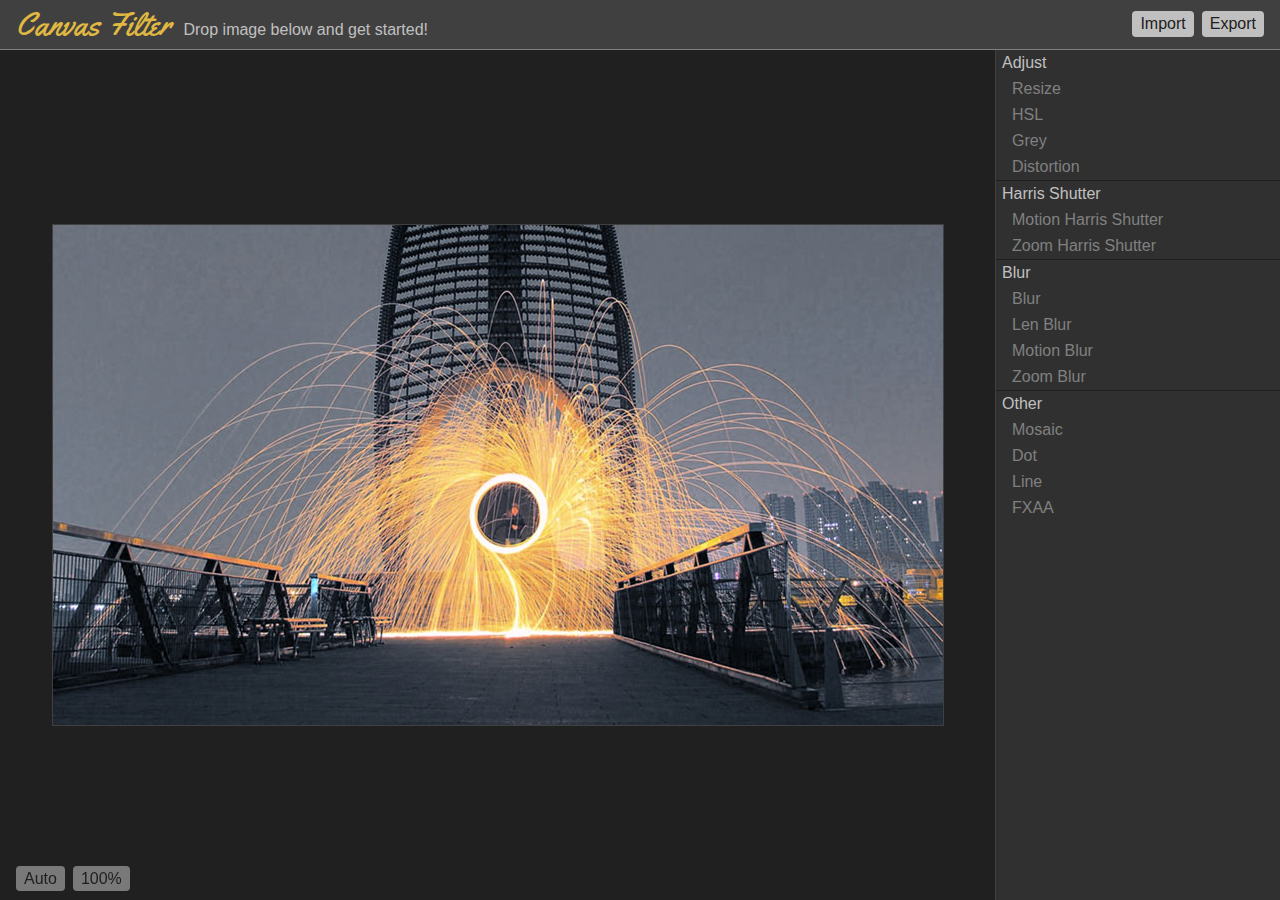
==== commit 5f779316: "fxaa" ====
--- a/canvasfilter/index.html
+++ b/canvasfilter/index.html
@@ -188,6 +188,16 @@
 					</select>
 				</div>
 			</div>
+			<div class="filterdiv">
+				<a class="applybuttom inactive" onclick="applyEffect();resetValues(13);clickIndex(13)">apply</a>
+				<p class="filtername" onclick="clickIndex(13)">FXAA</p>
+				<div class="ctrldiv inactive">
+					<label>type</label><select class="div13" onchange="previewCanvas(13)">   
+						<option value="0">speed</option>
+						<option value="1">quality</option>
+					</select>
+				</div>
+			</div>
 		</span>
 	</div>
 	<script src="js/canvasfx.js"></script>
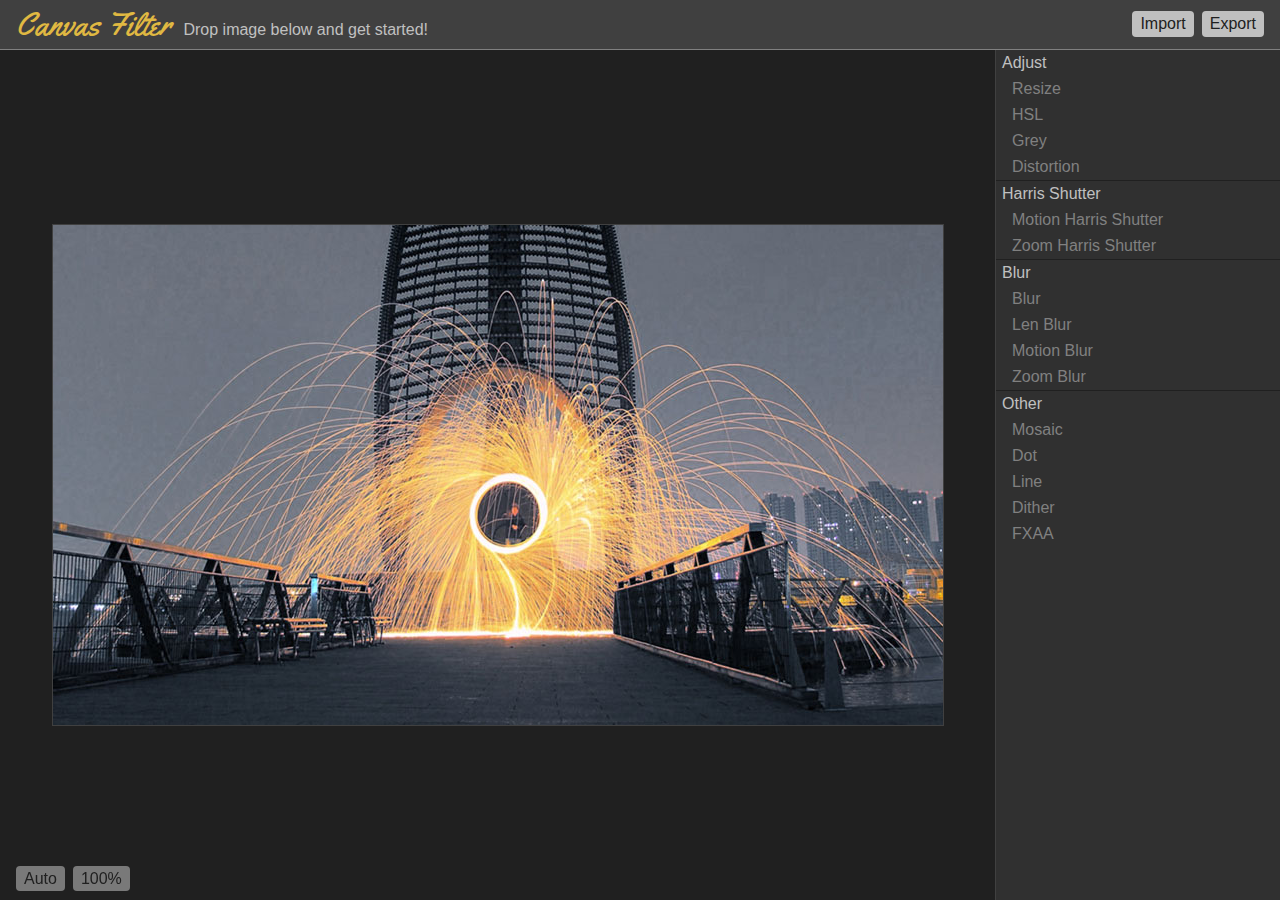
==== commit e6a63ae9: "dither" ====
--- a/canvasfilter/index.html
+++ b/canvasfilter/index.html
@@ -32,7 +32,9 @@
 				<p class="filtername" onclick="clickIndex(0)">Resize</p>
 				<div class="ctrldiv inactive">
 					<label class="center">W</label><input type="text" class="div0" onchange="updateWH(0);previewCanvas(0)" /><label class="center">H</label><input type="text" class="div0" onchange="updateWH(1);previewCanvas(0)"/><br />
-					<label>gamma</label><input type="range" max="5" min="0.2" step="0.1" class="div0" onchange="previewCanvas(0)" oninput="updateValues(0)"/><p class="num value0"></p>
+					<label>gamma</label><input type="range" max="5" min="0.2" step="0.1" class="div0" onchange="previewCanvas(0)" oninput="updateValues(0)"/><p class="num value0"></p><br />
+					<label>subpixel</label><input type="range" max="1" min="-1" step="0.25" class="div0" onchange="previewCanvas(0)" oninput="updateValues(0)"/><p class="num value0"></p><br />
+					</select>
 				</div>
 			</div>
 			<div class="filterdiv">
@@ -67,7 +69,7 @@
 				<p class="filtername" onclick="clickIndex(4)">Motion Harris Shutter</p>
 				<div class="ctrldiv inactive">
 					<label>length</label><input type="range" max="25" min="1" step="1" class="div4" onchange="previewCanvas(4)" oninput="updateValues(4)"/><p class="num value4"></p><br />
-					<label>degree</label><input type="range" max="360" min="0" step="1" class="div4" onchange="previewCanvas(4)" oninput="updateValues(4)"/><p class="num value4"></p><br />
+					<label>degree</label><input type="range" max="360" min="0" step="5" class="div4" onchange="previewCanvas(4)" oninput="updateValues(4)"/><p class="num value4"></p><br />
 					<label>mask</label><select class="div4" onchange="previewCanvas(4)">   
 						<option value="0">none</option>
 						<option value="1">round</option>
@@ -110,7 +112,7 @@
 				<a class="applybuttom inactive" onclick="applyEffect();resetValues(7);clickIndex(7)">apply</a>
 				<p class="filtername" onclick="clickIndex(7)">Len Blur</p>
 				<div class="ctrldiv inactive">
-					<label>radius</label><input type="range" max="25" min="1" step="1" class="div7" onchange="previewCanvas(7)" oninput="updateValues(7)"/><p class="num value7"></p><br />
+					<label>radius</label><input type="range" max="50" min="1" step="1" class="div7" onchange="previewCanvas(7)" oninput="updateValues(7)"/><p class="num value7"></p><br />
 					<label>gamma</label><input type="range" max="5" min="0.2" step="0.1" class="div7" onchange="previewCanvas(7)" oninput="updateValues(7)"/><p class="num value7"></p><br />
 					<label>mask</label><select class="div7" onchange="previewCanvas(7)">   
 						<option value="0">none</option>
@@ -126,7 +128,7 @@
 				<p class="filtername" onclick="clickIndex(8)">Motion Blur</p>
 				<div class="ctrldiv inactive">
 					<label>length</label><input type="range" max="100" min="1" step="1" class="div8" onchange="previewCanvas(8)" oninput="updateValues(8)"/><p class="num value8"></p><br />
-					<label>degree</label><input type="range" max="180" min="0" step="1" class="div8" onchange="previewCanvas(8)" oninput="updateValues(8)"/><p class="num value8"></p><br />
+					<label>degree</label><input type="range" max="180" min="0" step="5" class="div8" onchange="previewCanvas(8)" oninput="updateValues(8)"/><p class="num value8"></p><br />
 					<label>gamma</label><input type="range" max="5" min="0.2" step="0.1" class="div8" onchange="previewCanvas(8)" oninput="updateValues(8)"/><p class="num value8"></p><br />
 					<label>mask</label><select class="div8" onchange="previewCanvas(8)">   
 						<option value="0">none</option>
@@ -190,9 +192,20 @@
 			</div>
 			<div class="filterdiv">
 				<a class="applybuttom inactive" onclick="applyEffect();resetValues(13);clickIndex(13)">apply</a>
-				<p class="filtername" onclick="clickIndex(13)">FXAA</p>
-				<div class="ctrldiv inactive">
-					<label>type</label><select class="div13" onchange="previewCanvas(13)">   
+				<p class="filtername" onclick="clickIndex(13)">Dither</p>
+				<div class="ctrldiv inactive">
+					<label>mask</label><select class="div13" onchange="previewCanvas(13)">   
+						<option value="0">4x4</option>
+						<option value="1">5x5</option>
+                        <option value="2">8x8</option>
+					</select>
+				</div>
+			</div>
+			<div class="filterdiv">
+				<a class="applybuttom inactive" onclick="applyEffect();resetValues(14);clickIndex(14)">apply</a>
+				<p class="filtername" onclick="clickIndex(14)">FXAA</p>
+				<div class="ctrldiv inactive">
+					<label>type</label><select class="div14" onchange="previewCanvas(14)">   
 						<option value="0">speed</option>
 						<option value="1">quality</option>
 					</select>
